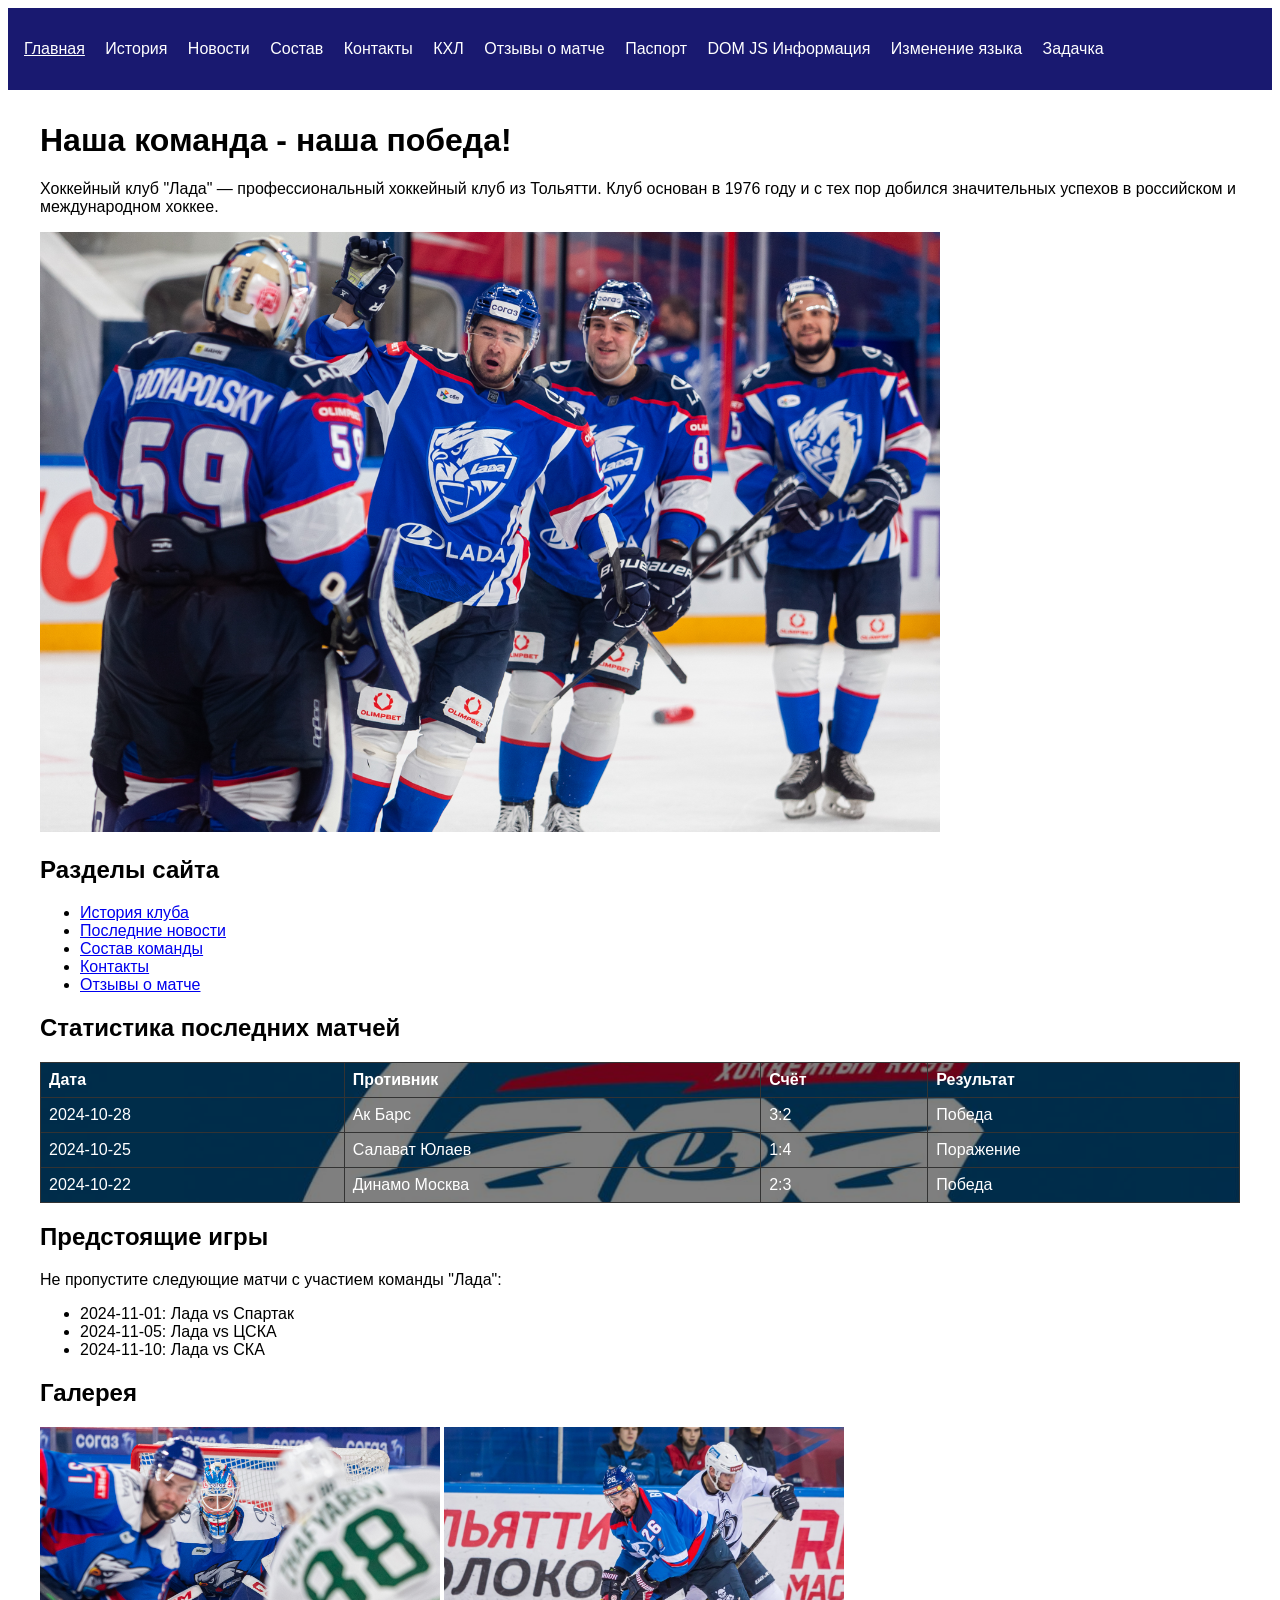
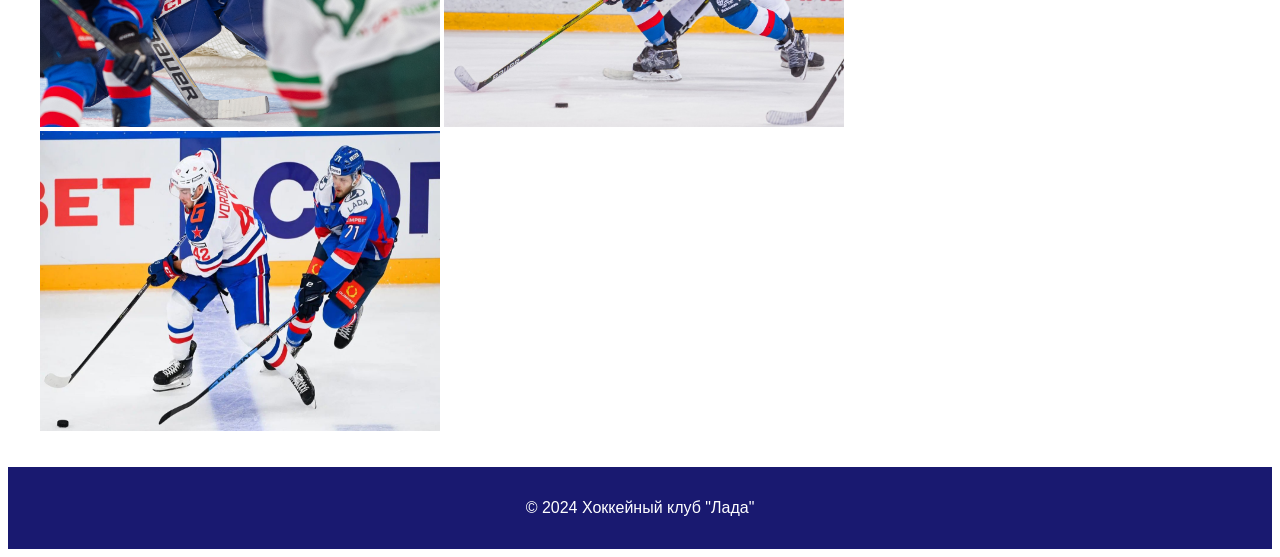
==== index.html @ e8a23e3b "Add files via upload" ====
<!DOCTYPE html>
<html lang="ru">
<head>
  <meta charset="UTF-8">
  <title>Хоккейный клуб "Лада" - Главная</title>
  <link rel="stylesheet" href="styles.css">
</head>
<body>

  <header>
    <nav>
      <ul>
        <li><a href="index.html" class="active">Главная</a></li>
        <li><a href="history.html">История</a></li>
        <li><a href="news.html">Новости</a></li>
        <li><a href="team.html">Состав</a></li>
        <li><a href="contact.html">Контакты</a></li>
        <li><a href="https://www.khl.ru/" target="_blank">КХЛ</a></li>
        <li><a href="feedback.html">Отзывы о матче</a></li>
        <li><a href="passport.html">Паспорт</a></li>
        <li><a href="Screan.html">DOM JS Информация</a></li>
        <li><a href="Eng_Pas.html">Изменение языка</a></li>
        <li><a href="Task.html">Задачка</a></li>
      </ul>
    </nav>
  </header>

  <main>
    <h1>Наша команда - наша победа!</h1>
    <p>Хоккейный клуб "Лада" — профессиональный хоккейный клуб из Тольятти. Клуб основан в 1976 году и с тех пор добился значительных успехов в российском и международном хоккее.</p>

    <img src="lada_team.jpg" alt="Команда Лада" width="900" height="600">

    <h2>Разделы сайта</h2>
    <ul>
      <li><a href="history.html">История клуба</a></li>
      <li><a href="news.html">Последние новости</a></li>
      <li><a href="team.html">Состав команды</a></li>
      <li><a href="contact.html">Контакты</a></li>
      <li><a href="feedback.html">Отзывы о матче</a></li>
    </ul>




    <section>
      <h2>Статистика последних матчей</h2>
      <table border="1" cellpadding="10">
        <thead>
          <tr>
            <th>Дата</th>
            <th>Противник</th>
            <th>Счёт</th>
            <th>Результат</th>
          </tr>
        </thead>
        <tbody>
          <tr>
            <td>2024-10-28</td>
            <td>Ак Барс</td>
            <td>3:2</td>
            <td>Победа</td>
          </tr>
          <tr>
            <td>2024-10-25</td>
            <td>Салават Юлаев</td>
            <td>1:4</td>
            <td>Поражение</td>
          </tr>
          <tr>
            <td>2024-10-22</td>
            <td>Динамо Москва</td>
            <td>2:3</td>
            <td>Победа</td>
          </tr>
        </tbody>
      </table>
    </section>


    <section>
      <h2>Предстоящие игры</h2>
      <p>Не пропустите следующие матчи с участием команды "Лада":</p>
      <ul>
        <li>2024-11-01: Лада vs Спартак</li>
        <li>2024-11-05: Лада vs ЦСКА</li>
        <li>2024-11-10: Лада vs СКА</li>
      </ul>
    </section>


    <section>
      <h2>Галерея</h2>

        <img src="Akbars.jpg" alt="Матч с Ак Барс" width="400" height="300">
        <img src="Dinamo.jpg" alt="Матч с Динамо" width="400" height="300">
        <img src="SKA.jpg" alt="Матч с СКА" width="400" height="300">

    </section>

  </main>

  <footer>
    <p>© 2024 Хоккейный клуб "Лада"</p>
  </footer>

</body>
</html>
---- styles.css ----
body {
  font-family: Arial, sans-serif;
}

header {
  background-color: #191970;
  color: #ffffff;
  padding: 1em;
}

header nav ul {
  list-style: none;
  padding: 0;
}

header nav ul li {
  display: inline;
  margin-right: 1em;
}

header nav ul li a {
  color: #ffffff;
  text-decoration: none;
}

header nav ul li a.active {
  text-decoration: underline;
}

main {
  margin: 2em;
}

footer {
  background-color: #191970;
  color: #ffffff;
  text-align: center;
  padding: 1em;
  margin-top: 2em;

}

table {
  width: 100%;
  border-collapse: collapse;
  margin-top: 1em;
  background-image: url('background.jpg');
  background-size: cover;
  background-repeat: no-repeat;
  background-position: center;
  color: #fff;
}

table, th, td {
  border: 1px solid #333;
}

th, td {
  padding: 8px;
  text-align: left;
  background-color: rgba(0, 0, 0, 0.5);
}
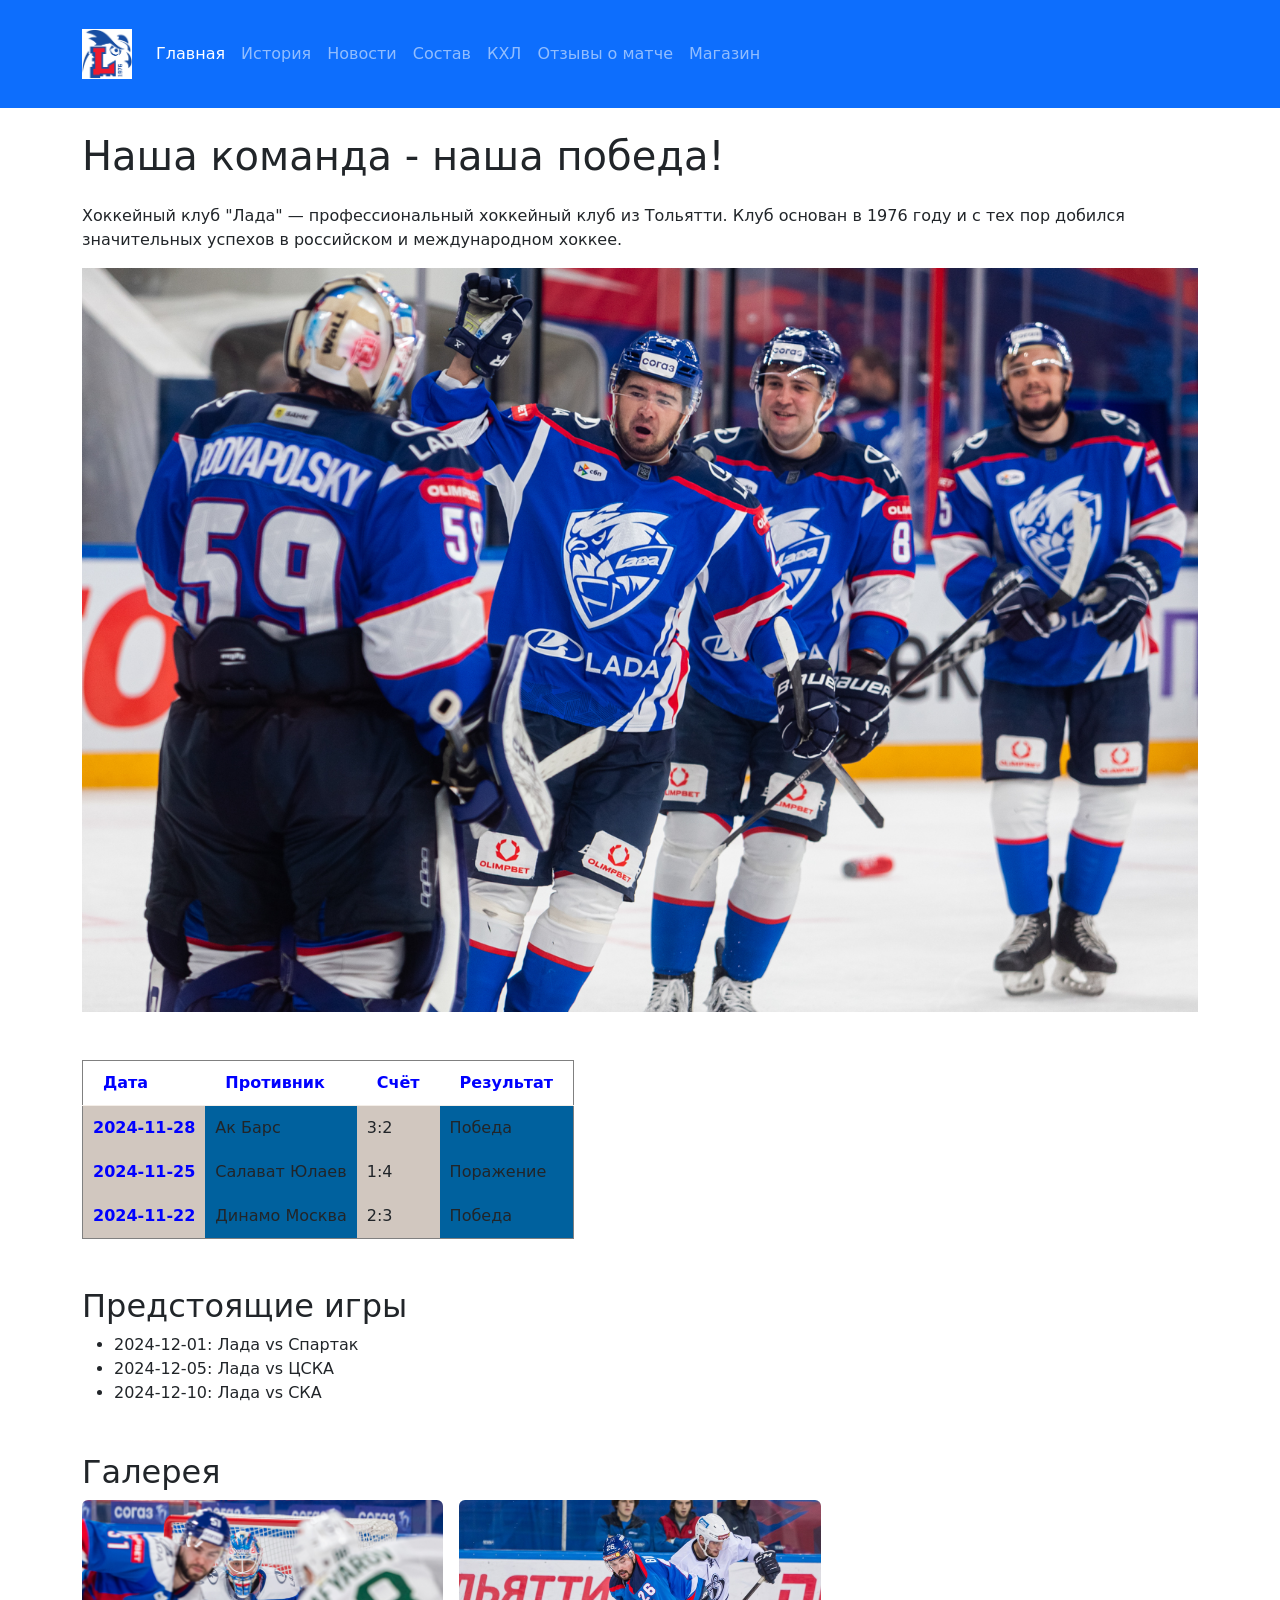
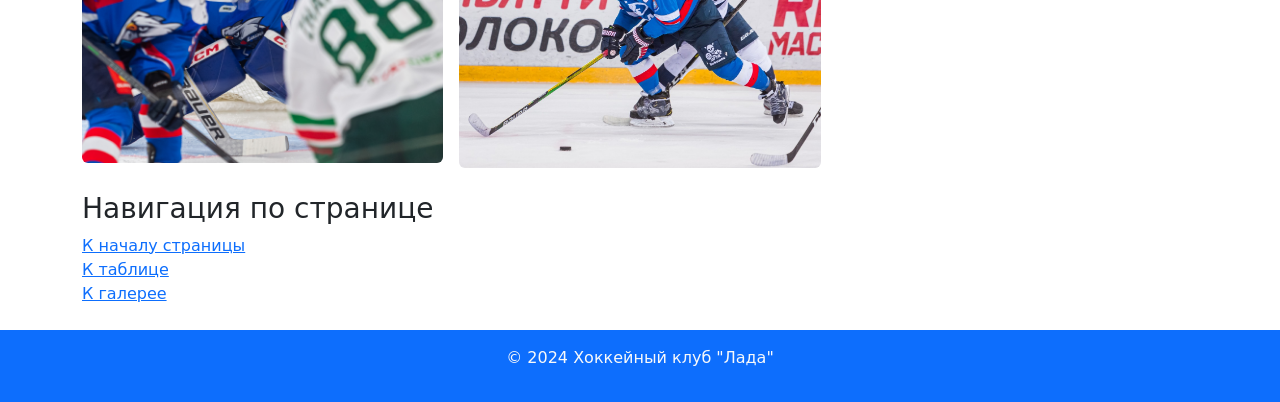
==== commit 165b3ee4: "Add files via upload" ====
--- a/index.html
+++ b/index.html
@@ -2,107 +2,143 @@
 <html lang="ru">
 <head>
   <meta charset="UTF-8">
+  <meta name="viewport" content="width=device-width, initial-scale=1.0">
   <title>Хоккейный клуб "Лада" - Главная</title>
-  <link rel="stylesheet" href="styles.css">
+  <link rel="stylesheet" href="https://cdn.jsdelivr.net/npm/bootstrap@5.3.0/dist/css/bootstrap.min.css">
+<style>
+    td:first-child {
+      text-align: left;
+      color: blue;
+      font-weight: bold;
+    }
+    th {
+      padding: 10px 20px;
+      color: blue;
+      border-bottom: 1px solid #F4EEE8;
+      border-top-left-radius: 10px;
+      border-top-right-radius: 10px;
+    }
+    td:nth-child(even) {
+      background: #00619E;
+    }
+    td:nth-child(odd) {
+      background: #D1C7BF;
+    }
+    .round-top {
+      border-top-left-radius: 10px;
+    }
+    .round-bottom {
+      border-bottom-left-radius: 5px;
+    }
+    td:hover {
+      background: white;
+      font-weight: bold;
+    }
+</style>
 </head>
 <body>
-
-  <header>
-    <nav>
-      <ul>
-        <li><a href="index.html" class="active">Главная</a></li>
-        <li><a href="history.html">История</a></li>
-        <li><a href="news.html">Новости</a></li>
-        <li><a href="team.html">Состав</a></li>
-        <li><a href="contact.html">Контакты</a></li>
-        <li><a href="https://www.khl.ru/" target="_blank">КХЛ</a></li>
-        <li><a href="feedback.html">Отзывы о матче</a></li>
-        <li><a href="passport.html">Паспорт</a></li>
-        <li><a href="Screan.html">DOM JS Информация</a></li>
-        <li><a href="Eng_Pas.html">Изменение языка</a></li>
-        <li><a href="Task.html">Задачка</a></li>
-      </ul>
-    </nav>
+  <header class="bg-primary text-light text-center py-3">
+    <div class="container">
+      <nav class="navbar navbar-expand-lg navbar-dark">
+        <a class="navbar-brand" href="sponsors.html">
+          <img src="logo.png" alt="Логотип Лада" title="Информация о спонсорах" width="50" height="50">
+        </a>
+        <button class="navbar-toggler" type="button" data-bs-toggle="collapse" data-bs-target="#navbarNav" aria-controls="navbarNav" aria-expanded="false" aria-label="Toggle navigation">
+          <span class="navbar-toggler-icon"></span>
+        </button>
+        <div class="collapse navbar-collapse" id="navbarNav">
+          <ul class="navbar-nav">
+            <li class="nav-item"><a href="index.html" class="nav-link active">Главная</a></li>
+            <li class="nav-item"><a href="history.html" class="nav-link">История</a></li>
+            <li class="nav-item"><a href="news.html" class="nav-link">Новости</a></li>
+            <li class="nav-item"><a href="team.html" class="nav-link">Состав</a></li>
+            <li class="nav-item"><a href="https://www.khl.ru/" target="_blank" class="nav-link">КХЛ</a></li>
+            <li class="nav-item"><a href="feedback.html" class="nav-link">Отзывы о матче</a></li>
+            <li class="nav-item"><a href="shop.html" class="nav-link">Магазин</a></li>
+          </ul>
+        </div>
+      </nav>
+    </div>
   </header>
 
-  <main>
-    <h1>Наша команда - наша победа!</h1>
+  <main class="container my-4">
+    <h1 class="mb-4">Наша команда - наша победа!</h1>
     <p>Хоккейный клуб "Лада" — профессиональный хоккейный клуб из Тольятти. Клуб основан в 1976 году и с тех пор добился значительных успехов в российском и международном хоккее.</p>
-
-    <img src="lada_team.jpg" alt="Команда Лада" width="900" height="600">
-
-    <h2>Разделы сайта</h2>
-    <ul>
-      <li><a href="history.html">История клуба</a></li>
-      <li><a href="news.html">Последние новости</a></li>
-      <li><a href="team.html">Состав команды</a></li>
-      <li><a href="contact.html">Контакты</a></li>
-      <li><a href="feedback.html">Отзывы о матче</a></li>
-    </ul>
+    <div class="text-center">
+      <img src="lada_team.jpg" alt="Команда Лада" title="Команда Лада" class="img-fluid">
+    </div>
+<div class="table-responsive mt-5" id="results-table">
+    <table border="1" cellspacing="0" cellpadding="10">
+      <thead>
+        <tr>
+          <th class="round-top">Дата</th>
+          <th>Противник</th>
+          <th>Счёт</th>
+          <th class="round-top">Результат</th>
+        </tr>
+      </thead>
+      <tbody>
+        <tr>
+          <td>2024-11-28</td>
+          <td>Ак Барс</td>
+          <td>3:2</td>
+          <td>Победа</td>
+        </tr>
+        <tr>
+          <td>2024-11-25</td>
+          <td>Салават Юлаев</td>
+          <td>1:4</td>
+          <td>Поражение</td>
+        </tr>
+        <tr>
+          <td>2024-11-22</td>
+          <td>Динамо Москва</td>
+          <td>2:3</td>
+          <td>Победа</td>
+        </tr>
+      </tbody>
+    </table>
+  </div>
 
 
-
-
-    <section>
-      <h2>Статистика последних матчей</h2>
-      <table border="1" cellpadding="10">
-        <thead>
-          <tr>
-            <th>Дата</th>
-            <th>Противник</th>
-            <th>Счёт</th>
-            <th>Результат</th>
-          </tr>
-        </thead>
-        <tbody>
-          <tr>
-            <td>2024-10-28</td>
-            <td>Ак Барс</td>
-            <td>3:2</td>
-            <td>Победа</td>
-          </tr>
-          <tr>
-            <td>2024-10-25</td>
-            <td>Салават Юлаев</td>
-            <td>1:4</td>
-            <td>Поражение</td>
-          </tr>
-          <tr>
-            <td>2024-10-22</td>
-            <td>Динамо Москва</td>
-            <td>2:3</td>
-            <td>Победа</td>
-          </tr>
-        </tbody>
-      </table>
-    </section>
-
-
-    <section>
+    <section class="mt-5">
       <h2>Предстоящие игры</h2>
-      <p>Не пропустите следующие матчи с участием команды "Лада":</p>
       <ul>
-        <li>2024-11-01: Лада vs Спартак</li>
-        <li>2024-11-05: Лада vs ЦСКА</li>
-        <li>2024-11-10: Лада vs СКА</li>
+        <li>2024-12-01: Лада vs Спартак</li>
+        <li>2024-12-05: Лада vs ЦСКА</li>
+        <li>2024-12-10: Лада vs СКА</li>
       </ul>
     </section>
 
 
-    <section>
+    <section class="mt-5" id="gallery">
       <h2>Галерея</h2>
-
-        <img src="Akbars.jpg" alt="Матч с Ак Барс" width="400" height="300">
-        <img src="Dinamo.jpg" alt="Матч с Динамо" width="400" height="300">
-        <img src="SKA.jpg" alt="Матч с СКА" width="400" height="300">
-
+      <div class="row g-3">
+        <div class="col-md-4">
+          <img src="Akbars.jpg" alt="Матч с Ак Барс" class="img-fluid rounded">
+        </div>
+        <div class="col-md-4">
+          <img src="Dinamo.jpg" alt="Матч с Динамо" class="img-fluid rounded">
+        </div>
+      </div>
     </section>
-
   </main>
 
-  <footer>
+<div class="container my-4">
+    <h3>Навигация по странице</h3>
+    <ul class="list-unstyled">
+      <li><a href="#top">К началу страницы</a></li>
+      <li><a href="#results-table">К таблице</a></li>
+      <li><a href="#gallery">К галерее</a></li>
+    </ul>
+</div>
+
+
+  <footer class="bg-primary text-light text-center py-3">
     <p>© 2024 Хоккейный клуб "Лада"</p>
   </footer>
 
+  <script src="https://cdn.jsdelivr.net/npm/bootstrap@5.3.0/dist/js/bootstrap.bundle.min.js"></script>
 </body>
 </html>
+
